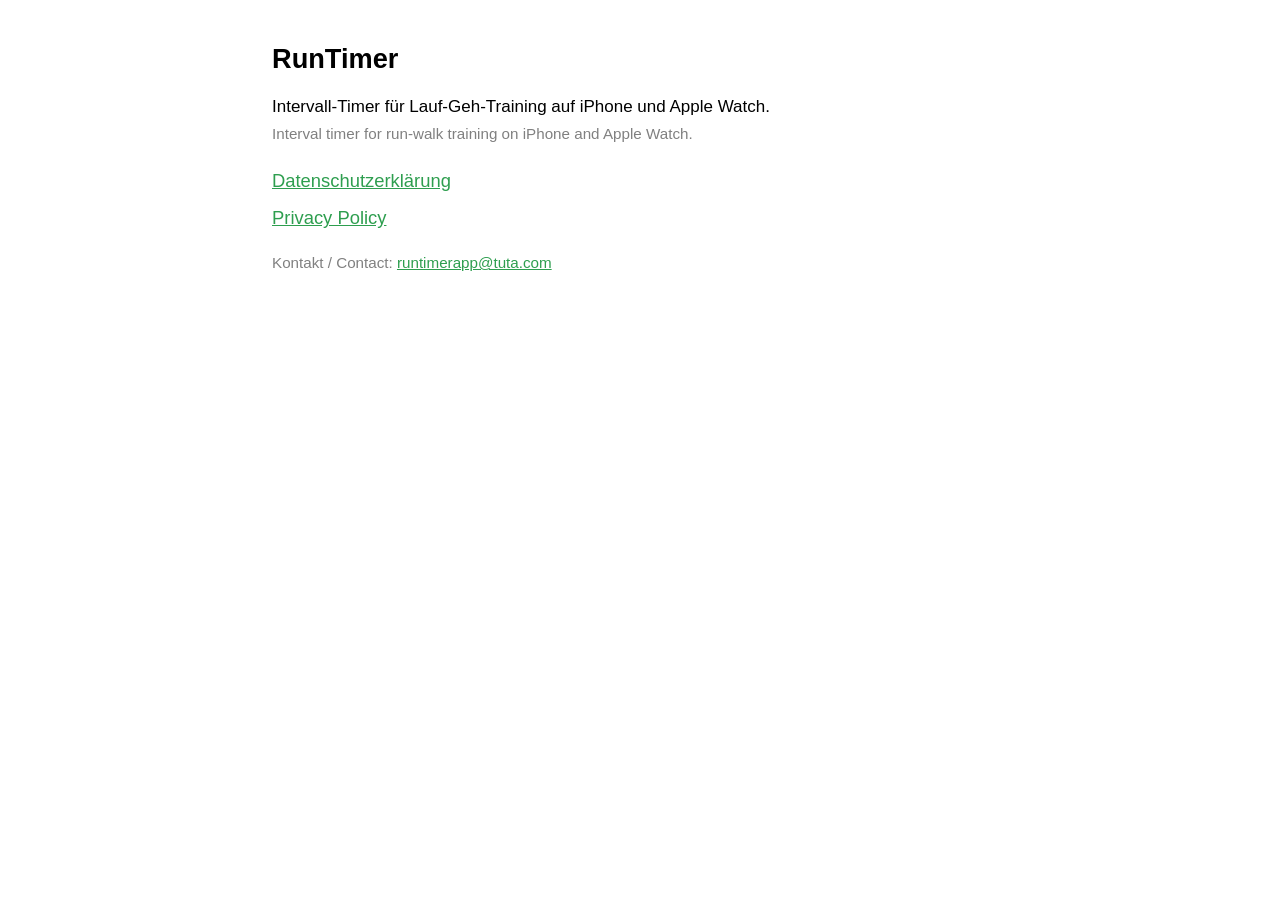
==== index.html @ b95197dc "Add files via upload" ====
<!DOCTYPE html>
<html lang="de">
<head>
<meta charset="utf-8">
<meta name="viewport" content="width=device-width, initial-scale=1">
<title>RunTimer</title>
<link rel="stylesheet" href="style.css">
</head>
<body>
<main>
<h1>RunTimer</h1>
<p>Intervall-Timer für Lauf-Geh-Training auf iPhone und Apple Watch.<br>
<span class="meta">Interval timer for run-walk training on iPhone and Apple Watch.</span></p>

<ul class="links">
  <li><a href="datenschutz.html" hreflang="de">Datenschutzerklärung</a></li>
  <li><a href="privacy.html" hreflang="en">Privacy Policy</a></li>
</ul>

<p class="meta">Kontakt / Contact: <a href="mailto:runtimerapp@tuta.com">runtimerapp@tuta.com</a></p>
</main>
</body>
</html>
---- style.css ----
/* Schlichtes, gut lesbares Layout – ohne externe Schriften oder Skripte,
   damit beim Aufruf keine Daten an Dritte gehen. */
:root {
  color-scheme: light dark;
  --accent: #2e9e4f;
}
body {
  margin: 0;
  font-family: -apple-system, BlinkMacSystemFont, "Segoe UI", Roboto, Helvetica, Arial, sans-serif;
  line-height: 1.6;
  font-size: 17px;
}
main {
  max-width: 46rem;
  margin: 0 auto;
  padding: 1.5rem 1.25rem 3rem;
}
h1 { font-size: 1.7rem; line-height: 1.25; margin-bottom: 0.25rem; }
h2 { font-size: 1.25rem; margin-top: 2rem; }
h3 { font-size: 1.05rem; margin-top: 1.25rem; margin-bottom: 0.25rem; }
a { color: var(--accent); }
.meta { color: GrayText; font-size: 0.95rem; }
.lang { text-align: right; margin: 0; font-size: 0.95rem; }
.links { list-style: none; padding: 0; font-size: 1.15rem; }
.links li { margin: 0.5rem 0; }
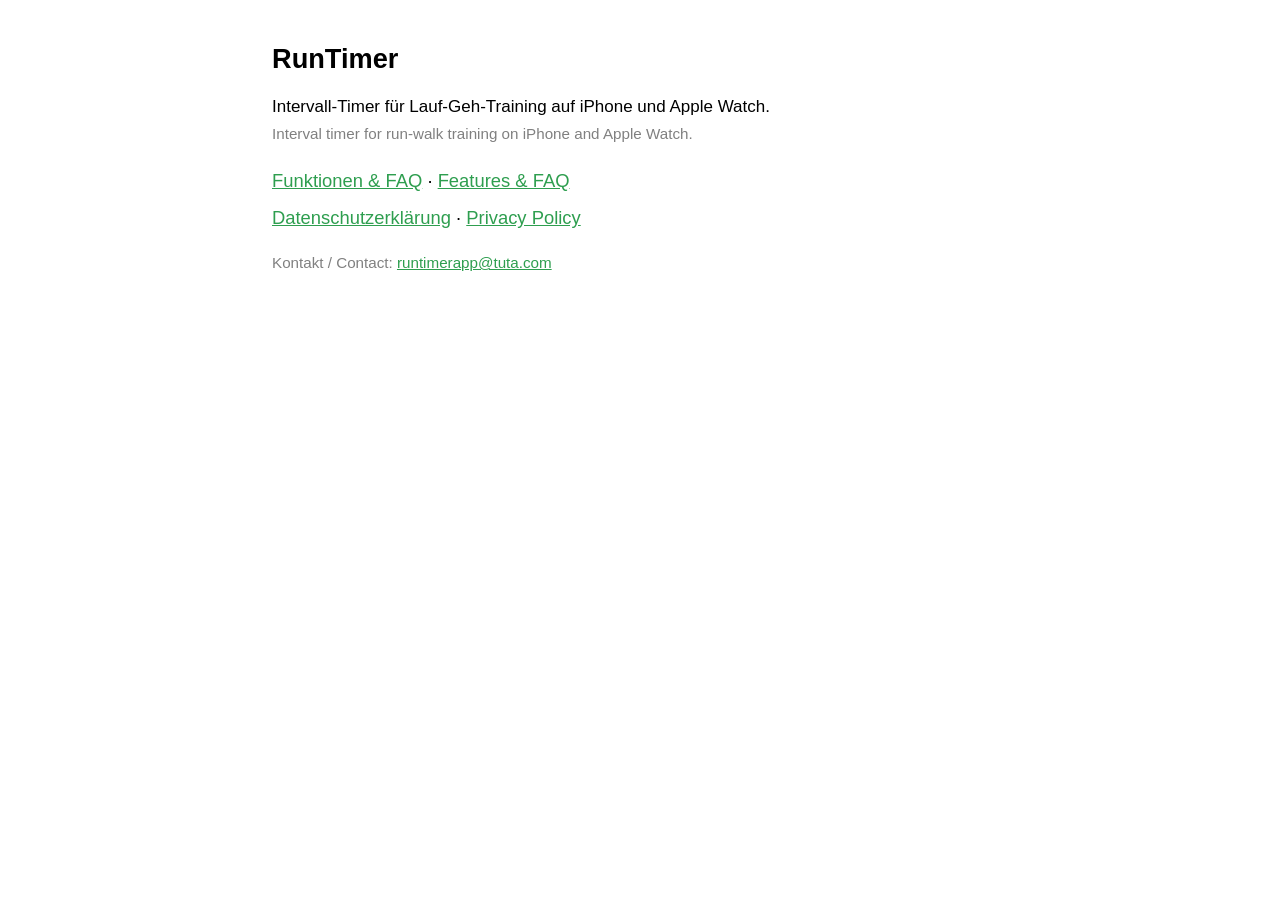
==== commit 2dc2f371: "Add files via upload" ====
--- a/index.html
+++ b/index.html
@@ -13,8 +13,8 @@
 <span class="meta">Interval timer for run-walk training on iPhone and Apple Watch.</span></p>
 
 <ul class="links">
-  <li><a href="datenschutz.html" hreflang="de">Datenschutzerklärung</a></li>
-  <li><a href="privacy.html" hreflang="en">Privacy Policy</a></li>
+  <li><a href="funktionen.html" hreflang="de">Funktionen &amp; FAQ</a> · <a href="features.html" hreflang="en">Features &amp; FAQ</a></li>
+  <li><a href="datenschutz.html" hreflang="de">Datenschutzerklärung</a> · <a href="privacy.html" hreflang="en">Privacy Policy</a></li>
 </ul>
 
 <p class="meta">Kontakt / Contact: <a href="mailto:runtimerapp@tuta.com">runtimerapp@tuta.com</a></p>
--- a/style.css
+++ b/style.css
@@ -23,3 +23,17 @@
 .lang { text-align: right; margin: 0; font-size: 0.95rem; }
 .links { list-style: none; padding: 0; font-size: 1.15rem; }
 .links li { margin: 0.5rem 0; }
+
+.lead { font-size: 1.15rem; margin-top: 0; }
+.footer { margin-top: 3rem; border-top: 1px solid color-mix(in srgb, GrayText 40%, transparent); padding-top: 1rem; }
+
+/* FAQ: aufklappbare Einträge */
+details {
+  border: 1px solid color-mix(in srgb, GrayText 35%, transparent);
+  border-radius: 10px;
+  padding: 0.6rem 0.9rem;
+  margin: 0.6rem 0;
+}
+details[open] { padding-bottom: 0.2rem; }
+summary { cursor: pointer; font-weight: 600; }
+details p { margin: 0.5rem 0; }
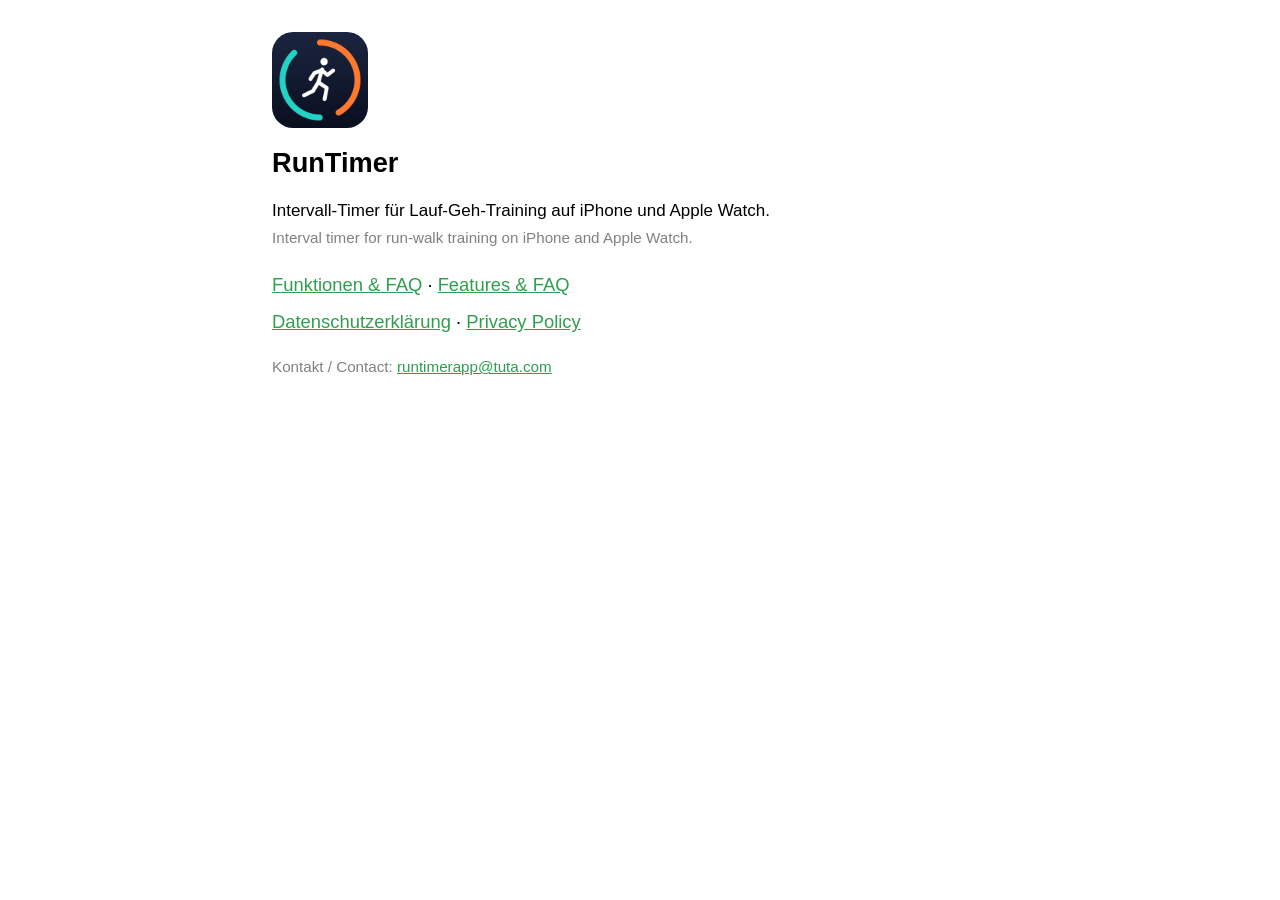
==== commit 044a5890: "Add files via upload" ====
--- a/index.html
+++ b/index.html
@@ -5,9 +5,12 @@
 <meta name="viewport" content="width=device-width, initial-scale=1">
 <title>RunTimer</title>
 <link rel="stylesheet" href="style.css">
+<link rel="icon" type="image/png" href="favicon.png">
+<link rel="apple-touch-icon" href="apple-touch-icon.png">
 </head>
 <body>
 <main>
+<img src="logo.png" width="96" height="96" alt="RunTimer-Logo" class="logo">
 <h1>RunTimer</h1>
 <p>Intervall-Timer für Lauf-Geh-Training auf iPhone und Apple Watch.<br>
 <span class="meta">Interval timer for run-walk training on iPhone and Apple Watch.</span></p>
--- a/style.css
+++ b/style.css
@@ -37,3 +37,7 @@
 details[open] { padding-bottom: 0.2rem; }
 summary { cursor: pointer; font-weight: 600; }
 details p { margin: 0.5rem 0; }
+
+/* App-Logo: abgerundet wie ein App-Icon */
+.logo { border-radius: 22%; display: block; margin: 0.5rem 0 0.25rem; }
+.logo-small { border-radius: 22%; vertical-align: -0.35em; margin-right: 0.2rem; }
